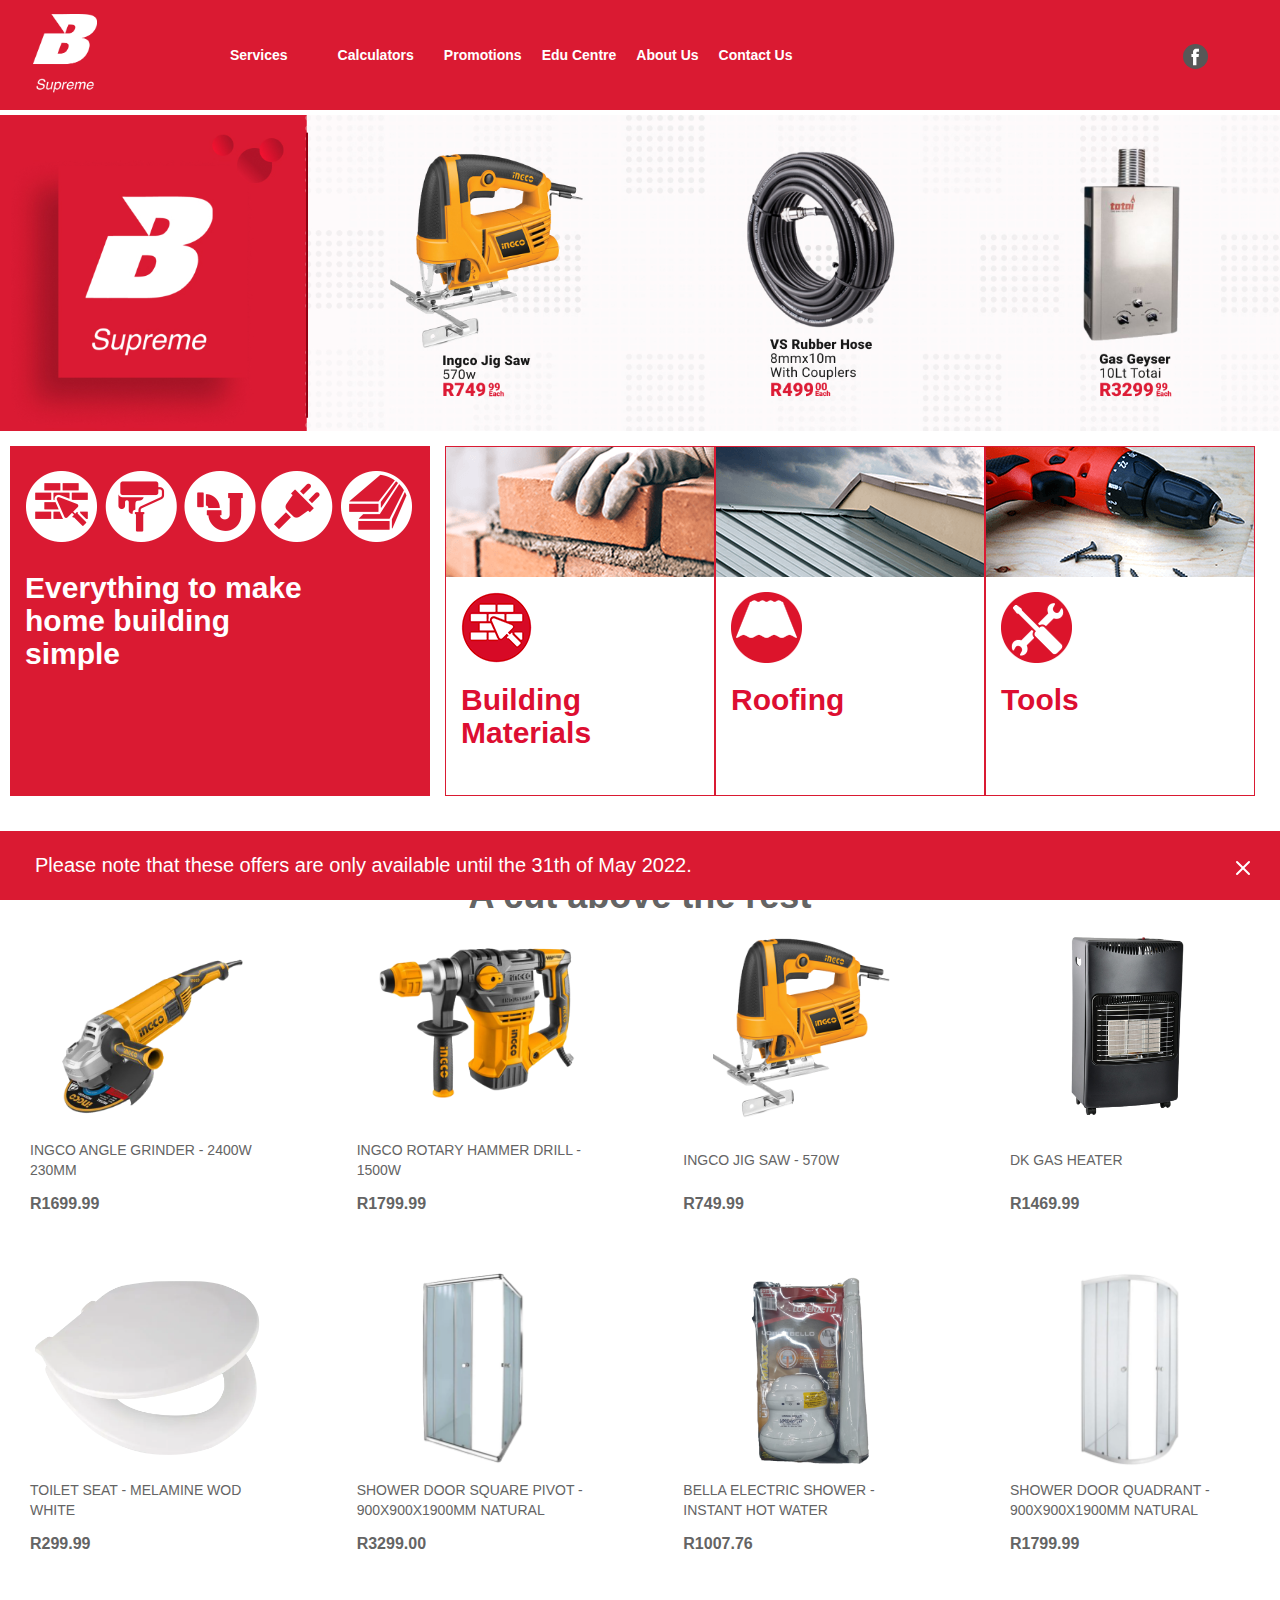
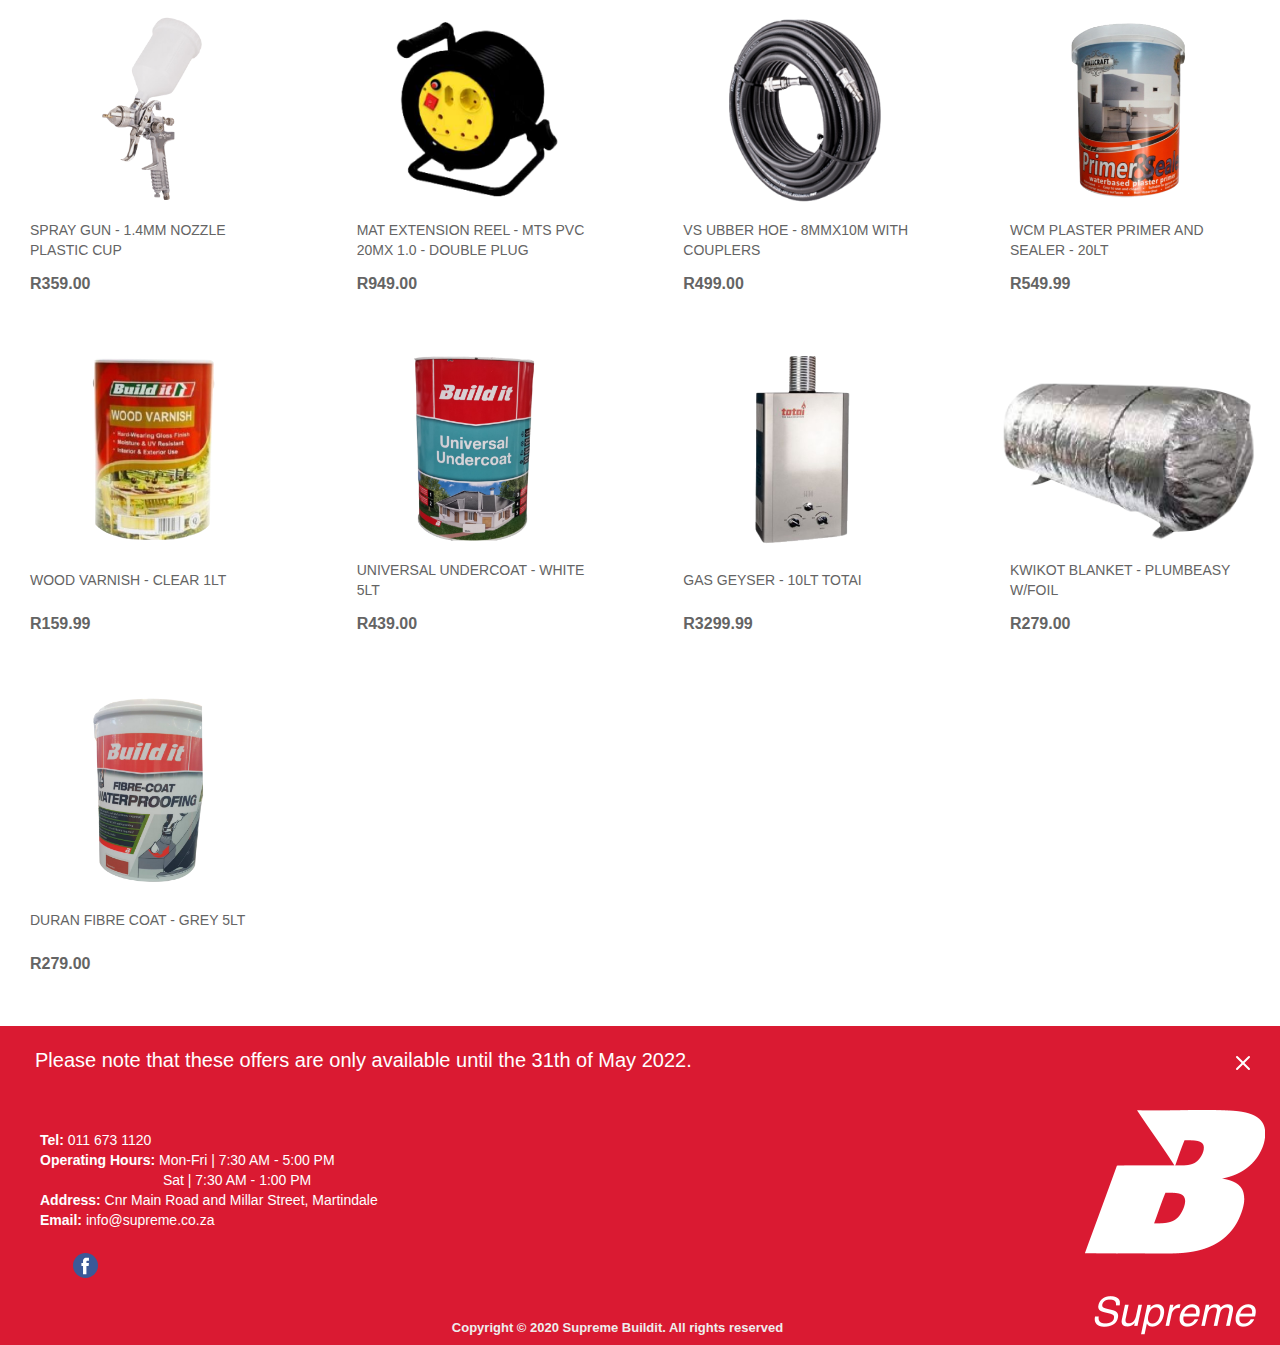
==== index.html @ 3f7a822f "supreme link" ====
<!DOCTYPE html>
<html lang="en">
<head>
    <meta charset="UTF-8">
    <meta name="viewport" content="width=device-width, initial-scale=1.0">
    <title>
         Supreme Buildit | Home
    </title>
<link rel="stylesheet" href="https://unpkg.com/swiper/swiper-bundle.min.css">
<link rel="stylesheet" href="https://maxcdn.bootstrapcdn.com/bootstrap/4.5.2/css/bootstrap.min.css">
<script src="https://ajax.googleapis.com/ajax/libs/jquery/3.5.1/jquery.min.js"></script>
  <script src="https://cdnjs.cloudflare.com/ajax/libs/popper.js/1.16.0/umd/popper.min.js"></script>
  <script src="https://maxcdn.bootstrapcdn.com/bootstrap/4.5.2/js/bootstrap.min.js"></script>
  <link rel="stylesheet" href="https://maxcdn.bootstrapcdn.com/bootstrap/3.4.1/css/bootstrap.min.css">
  <link rel="stylesheet" href="./css/style.css">
</head>
<body>


<nav id = "lg-width-nav" >
<div id="nav-grid-top">
  <a href="./index.html">
     <div id="logo-container">
      <img src="./img/logo.png" id="logo" alt="">
    </div>
   </a>
</div>

<div id="nav-grid-bottom">
 <ul class="nav-list">

     <li style="margin-left:20px; margin-right: 10px;" class="dropdown">
          <a class="nav-link" href="./services.html">
               Services
           </a>
    </li>

     <li style="margin-left:20px; margin-right: 10px;" class="dropdown">
          <a class="nav-link" href="./calculators.html">
               Calculators
           </a>
    </li>
     
     <li>
       <a class="nav-link" href="./promotions.html">Promotions</a>
     </li>

     
       <li>
        <a class="nav-link" href="./education.html">Edu Centre</a>
      </li>

     <li>
       <a class="nav-link" href="./about_us.html">About Us</a>
     </li>

     <li>
      <a class="nav-link" href="./contact.html">Contact Us</a>
    </li>

    <li id="social-media-icons">
      <a href="https://www.facebook.com/builditsupreme" class="social-media-icon" target="_blank"><img src="./cons/facebook.svg" alt="" ></a>
</li>
 </ul>

 </div>
</nav>

<nav class="navbar navbar-inverse" style="height:50px" id = "sm-width-nav">
<div class="container-fluid">
  <div class="navbar-header">
    <button type="button" class="navbar-toggle" data-toggle="collapse" data-target="#navbar">
      <span class="icon-bar"></span>
      <span class="icon-bar"></span>
      <span class="icon-bar"></span>                        
    </button>
    <a class="navbar-brand" href="./index.html">
      <img src="./img/logo.png" style = "width:40px" alt="">
    </a>
  </div>
  <div class="collapse navbar-collapse" id="navbar">
    <ul class="nav navbar-nav">
      <li class="active">
      <a href="https://matus.rapidtrade.com/#/home">Products</a></li>
      <li class="active"><a href="./services.html">Services</a></li>
      <li class="active"><a href="./calculators.html">Calculators</a></li>
      <li class="active"><a href="./promotions.html">Promotions</a></li>
      <li class="active"><a href="./education.html">Edu Centre</a></li>
      <li class="active"><a href="./about_us.html">About Us</a></li>
      <li class="active"><a href="./contact.html">Contact Us</a></li>
    </ul>
  </div>
</div>
</nav>

<style>
  .pop-up-wrapper-1{
    position: fixed;
    padding:10px;
    bottom:0;
    top:5;
    z-index:100;
    width:100%;
    margin:auto;
    background: #da1a32;
    height:auto;
  }
  .pop-up-wrapper{
    padding:10px;
    bottom:0;
    top:5;
    z-index:105;
    width:100%;
    margin:auto;
    background: #da1a32;
    height:auto;
  }
  .pop-up-content span {
    flex:11;
  }
  .hidden{
    display: none;
    transition: 100ms;
  }
  .pop-up-content{
    color: white;
    font-size: 20px;
    padding-left:25px;
    padding-top:10px;
    display:flex;
    width:100%;
    height:100%;
  }
  #close-1 , #close-2{
    background: transparent;
    border:none;
    width:35px;
    height:15px;
    margin-right: 10px;
  }
</style>
 <div class="pop-up-wrapper-1 d-flex">
    <p class="pop-up-content d-flex align-content-center">
      <span class="d-flex align-content-center">
        Please note that these offers are only available until the 31th of May 2022.
      </span>
      <button id="close-1">
        <svg xmlns="http://www.w3.org/2000/svg" width="16" height="16" fill="currentColor" class="bi bi-x-lg" viewBox="0 0 16 16">
          <path d="M1.293 1.293a1 1 0 0 1 1.414 0L8 6.586l5.293-5.293a1 1 0 1 1 1.414 1.414L9.414 8l5.293 5.293a1 1 0 0 1-1.414 1.414L8 9.414l-5.293 5.293a1 1 0 0 1-1.414-1.414L6.586 8 1.293 2.707a1 1 0 0 1 0-1.414z"/>
        </svg>
    </button>
    </p>
  </div> 
    <div class="jumbotron main-jumbo" style="padding: 0 !important;">
        <div class="container-fluid jumbotron-content-container" style="padding: 0!important;">
  <div class="banner-swiper-container">
     <div class="swiper-wrapper">
       <div class="swiper-slide"><img src="./img/Frame 3.jpg" alt=""></div> 
       <div class="swiper-slide"><img src="./img/slide1.jpg" alt=""></div>
       <div class="swiper-slide"><img src="./img/slide3.png" alt=""></div>
       <div class="swiper-slide"><img src="./img/slide4.png" alt=""></div>

     </div>
     
     <div class="swiper-pagination"></div>
   </div>

        </div>
    </div>

 <div class="services-grid row">
       <div class="col-md-4 services-grid-child services-grid-child-1">
             <div class="service-circles-wrapper">
                    <div class="service-cirlce">
                       <img src="./img/brick-icon-inv.png" alt=""> 
                    </div>
                    <div class="service-cirlce">
                         <img src="./img/paint-icon-inv.png" alt="">   
                    </div>
                    <div class="service-cirlce">
                         <img src="./img/plumbing-icon-inv.png" alt="">
                    </div>
                    <div class="service-cirlce">
                         <img src="./img/electrical-icon-inv.png" alt="">
                    </div>
                    <div class="service-cirlce">
                         <img src="./img/timber-icon-inv.png" alt="">
                    </div>
             </div>
             <h2 class="large-text">Everything to make home building simple</h2>
       </div>

      
      

       <div class="col-md-8 services-grid-child services-grid-child-2 service-card-wrapper">
              <div class="service-card">
                   <img src="./img/Building-materials-banner.png" alt="" class="service-card-img">
                   <div class="card-content">
                        <img src="./img/building-materials-icon.png" alt="">
                        <h2 class="large-text red-text">
                              Building Materials
                        </h2>
                   </div>
              </div>
              <div class="service-card">
                   <img src="./img/Roofing-banner.png" alt="" class="service-card-img">
                   <div class="card-content">
                        <img src="./img/roofing-icon.png" alt="">
                        <h2 class="large-text red-text">
                              Roofing
                        </h2>
                   </div>
              </div>
              <div class="service-card">
                   <img src="./img/Tools-banner.png" alt="" class="service-card-img">
                   <div class="card-content">
                        <img src="./img/tools-icon.png" alt="">
                         <h2 class="large-text red-text">
                              Tools
                        </h2>
                   </div>
              </div>

       </div>
 </div>



    <main class="container-fluid">

<h2 class="section-header">A cut above the rest</h2>  

<div class="product-row">
           <!-- Swiper -->
      <div class="product-item">
            <div  class="item-block-grid item-block-grid-1">
                 <img class="product-img reset-height" src="./products/01.png" alt="">
            </div>
            <div class="item-block-grid item-block-grid-2">INGCO ANGLE GRINDER - 2400W 230MM</div>
            <div class="item-block-grid item-block-grid-3">R1699.99</div>
      </div>
      <div class="product-item">
            <div class="item-block-grid item-block-grid-1">
          <img class="product-img reset-height" src="./products/02.png" alt="">
            </div>
            <div class="item-block-grid item-block-grid-2">INGCO ROTARY HAMMER DRILL - 1500W </div>
            <div class="item-block-grid item-block-grid-3">R1799.99</div>
      </div>
      
      <div class="product-item">
            <div class="item-block-grid item-block-grid-1">
          <img class="product-img" src="./products/03.png" alt="">
            </div>
            <div class="item-block-grid item-block-grid-2">INGCO JIG SAW - 570W</div>
            <div class="item-block-grid item-block-grid-3">R749.99</div>
      </div>
      <div class="product-item">
            <div class="item-block-grid item-block-grid-1">
          <img class="product-img" src="./products/04.png" alt="">
            </div>
            <div class="item-block-grid item-block-grid-2">DK GAS HEATER </div>
            <div class="item-block-grid item-block-grid-3">R1469.99</div>
      </div>

</div>



<div class="product-row">

<div class="product-item">
      <div class="item-block-grid item-block-grid-1">
          <img class="product-img" src="./products/05.png" alt="">
      </div>
      <div class="item-block-grid item-block-grid-2">
        TOILET SEAT - MELAMINE WOD WHITE
          </div>
      <div class="item-block-grid item-block-grid-3">R299.99</div>
</div>
<div class="product-item">
      <div class="item-block-grid item-block-grid-1">
          <img class="product-img" src="./products/06.png" alt="">
      </div>
      <div class="item-block-grid item-block-grid-2">
        SHOWER DOOR SQUARE PIVOT - 900X900X1900MM NATURAL
      </div>
      <div class="item-block-grid item-block-grid-3">R3299.00 </div>
</div>

<div class="product-item">
      <div class="item-block-grid item-block-grid-1">
          <img class="product-img" src="./products/07.png" alt="">
      </div>
      <div class="item-block-grid item-block-grid-2">
        BELLA ELECTRIC SHOWER - INSTANT HOT WATER
      </div>
      <div class="item-block-grid item-block-grid-3">R1007.76 </div>
</div>

<div class="product-item">
      <div class="item-block-grid item-block-grid-1">
          <img class="product-img" src="./products/08.png" alt="">
      </div>
      <div class="item-block-grid item-block-grid-2">
        SHOWER DOOR QUADRANT - 900X900X1900MM NATURAL
      </div>
      <div class="item-block-grid item-block-grid-3">
        R1799.99
      </div>
</div>

</div>


<div class="product-row">
     <!-- Swiper -->
<div class="product-item">
      <div class="item-block-grid item-block-grid-1">
          <img class="product-img" src="./products/09.png" alt="">
      </div>
      <div class="item-block-grid item-block-grid-2">
        SPRAY GUN - 1.4MM NOZZLE PLASTIC CUP
      </div>
      <div class="item-block-grid item-block-grid-3">
        R359.00
      </div>
</div>
<div class="product-item">
      <div class="item-block-grid item-block-grid-1">
          <img class="product-img" src="./products/10.png" alt="">
      </div>
      <div class="item-block-grid item-block-grid-2">
        MAT EXTENSION REEL - MTS PVC 20MX 1.0 - DOUBLE PLUG
          </div>
      <div class="item-block-grid item-block-grid-3">
        R949.00
      </div>
</div>

<div class="product-item">
     <div class="item-block-grid item-block-grid-1">
         <img class="product-img" src="./products/11.png" alt="">
     </div>
     <div class="item-block-grid item-block-grid-2">
      VS UBBER HOE - 8MMX10M WITH COUPLERS
     </div>
     <div class="item-block-grid item-block-grid-3">
      R499.00
     </div>
</div>
<div class="product-item">
     <div class="item-block-grid item-block-grid-1">
         <img class="product-img" src="./products/12.png" alt="">
     </div>
     <div class="item-block-grid item-block-grid-2">
      WCM PLASTER PRIMER AND SEALER - 20LT
     </div>
     <div class="item-block-grid item-block-grid-3">
      R549.99
     </div>
</div>

</div>


<div class="product-row">
  <!-- Swiper -->
<div class="product-item">
   <div class="item-block-grid item-block-grid-1">
       <img class="product-img" src="./products/13.png" alt="">
   </div>
   <div class="item-block-grid item-block-grid-2">
    WOOD VARNISH - CLEAR 1LT
   </div>
   <div class="item-block-grid item-block-grid-3">
     R159.99
   </div>
</div>
<div class="product-item">
   <div class="item-block-grid item-block-grid-1">
       <img class="product-img" src="./products/14.png" alt="">
   </div>
   <div class="item-block-grid item-block-grid-2">
    UNIVERSAL UNDERCOAT - WHITE 5LT
       </div>
   <div class="item-block-grid item-block-grid-3">
     R439.00
   </div>
</div>

<div class="product-item">
  <div class="item-block-grid item-block-grid-1">
      <img class="product-img" src="./products/15.png" alt="">
  </div>
  <div class="item-block-grid item-block-grid-2">GAS GEYSER - 10LT TOTAI</div>
  <div class="item-block-grid item-block-grid-3">R3299.99</div>
</div>

<div class="product-item">
  <div class="item-block-grid item-block-grid-1">
      <img class="product-img" src="./products/16.png" alt="">
  </div>
  <div class="item-block-grid item-block-grid-2">KWIKOT BLANKET - PLUMBEASY W/FOIL</div>
  <div class="item-block-grid item-block-grid-3">R279.00</div>
</div>

</div>

<div class="product-row">
  <!-- Swiper -->
<div class="product-item">
   <div class="item-block-grid item-block-grid-1">
       <img class="product-img" src="./products/17.png" alt="">
   </div>
   <div class="item-block-grid item-block-grid-2">
    DURAN FIBRE COAT - GREY 5LT
   </div>
   <div class="item-block-grid item-block-grid-3">
     R279.00
   </div>
</div>
<!-- <div class="product-item">
   <div class="item-block-grid item-block-grid-1">
       <img class="product-img" src="./products/14.png" alt="">
   </div>
   <div class="item-block-grid item-block-grid-2">
    UNIVERSAL UNDERCOAT - WHITE 5LT
       </div>
   <div class="item-block-grid item-block-grid-3">
     R439.00
   </div>
</div>

<div class="product-item">
  <div class="item-block-grid item-block-grid-1">
      <img class="product-img" src="./products/15.png" alt="">
  </div>
  <div class="item-block-grid item-block-grid-2">GAS GEYSER - 10LT TOTAI</div>
  <div class="item-block-grid item-block-grid-3">R3299.99</div>
</div>

<div class="product-item">
  <div class="item-block-grid item-block-grid-1">
      <img class="product-img" src="./products/16.png" alt="">
  </div>
  <div class="item-block-grid item-block-grid-2">KWIKOT BLANKET - PLUMBEASY W/FOIL</div>
  <div class="item-block-grid item-block-grid-3">R279.00</div>
</div> -->

</div>


</main>

    </div>

    <div class="pop-up-wrapper d-flex">
      <p class="pop-up-content d-flex align-content-center">
        <span class="d-flex align-content-center">
          Please note that these offers are only available until the 31th of May 2022.
        </span>
        <button id="close-2">
          <svg xmlns="http://www.w3.org/2000/svg" width="16" height="16" fill="currentColor" class="bi bi-x-lg" viewBox="0 0 16 16">
            <path d="M1.293 1.293a1 1 0 0 1 1.414 0L8 6.586l5.293-5.293a1 1 0 1 1 1.414 1.414L9.414 8l5.293 5.293a1 1 0 0 1-1.414 1.414L8 9.414l-5.293 5.293a1 1 0 0 1-1.414-1.414L6.586 8 1.293 2.707a1 1 0 0 1 0-1.414z"/>
          </svg>
      </button>
      </p>
    </div> 
    <!-- <br> -->
    <footer>
     <br>
       <ul>
           <li><b>Tel: </b> 011 673 1120</li>
           <li><b>Operating Hours: </b> Mon-Fri | 7:30 AM - 5:00 PM</li>
           <li><b style="visibility: hidden;">Operating Hours : </b> Sat | 7:30 AM - 1:00 PM</li>
           <li><b>Address: </b> Cnr Main Road and Millar Street, Martindale</li>
           <li><b>Email: </b> info@supreme.co.za</li>
       </ul>
       <hr/>

       <div id="footer-social-media-icons">
        <a href="https://www.facebook.com/builditsupreme" class="social-media-icon" target="_blank"><img src="./cons/facebook.svg" alt="" ></a>
       </div>



    <div class="row privacy">
      Copyright © 2020 Supreme Buildit. All rights reserved
    </div>
    
    </footer>
<script>
      let close = document.querySelector("#close-1");
      let close_1 = document.querySelector("#close-2");
      let popup_wrapper = document.querySelector(".pop-up-wrapper-1")
      close.addEventListener('click',()=>{
        popup_wrapper.classList.toggle('hidden')
        popup_wrapper.classList.toggle('pop-up-wrapper')
      })
      close_1.addEventListener('click',()=>{
        popup_wrapper.classList.toggle('hidden')
        popup_wrapper.classList.toggle('pop-up-wrapper')
      })
    </script>
<script src="https://unpkg.com/swiper/swiper-bundle.min.js"></script>
 <script>

      const productItems = document.querySelectorAll(".product-item");
      
          
            for(let item of productItems)
                {
                     item.addEventListener('click', ()=>{
                          location.href = "./promotions.html"
                     })
                }

        var banner_swiper = new Swiper('.banner-swiper-container', {
      spaceBetween: 30,
      slidesPerView:1,
      loop: true,
     autoplay: {
          delay: 6000,
     },
     navigation: {
       nextEl: '.swiper-button-next',
       prevEl: '.swiper-button-prev',
     },
    });
        var swiper = new Swiper('.swiper-container', {
      spaceBetween: 30,
      slidesPerView:4,
      loop: true,
     navigation: {
       nextEl: '.swiper-button-next',
       prevEl: '.swiper-button-prev',
     },
    });
 </script>

</body>
</html>
---- css/style.css ----
body{
        scroll-behavior: smooth;
        font-family: 'Helvetica Neue',Helvetica,Arial,sans-serif  !important;
        color: #646464;
        overflow-x: hidden;
    }
    a{
         text-decoration: none !important;
         color:#333;
    }
    a:hover{
         color:red;
    }
    ul{
        list-style: none;
    }
    nav{
            display:flex;
            /* height:85px; */
            height: 110px;
            font-weight: 700;
            align-items: center;
            margin-bottom:5px;
            background:#da1a32;
            position: relative;
            z-index:8;
            /* display: none; */
    }
    hr{
      /* opacity: .3; */
      display:none
    }
    #sm-width-nav{
      display:none 
   }
    #nav-grid-top{
        height:100%;
        background: #da1a32;
    } 
    #nav-grid-bottom{
        height:30px;
    }
    .nav-link:after{
      content: "";
      position: absolute;
      height:10px;
      width:inherit;
      background: green;
      bottom:-10px;
      left:0;
    }
    .navbar-inverse{
      height: 50px;
      position: fixed;
      top: 0;
      width: 100%;
      left: 0;
      z-index: 2000;
    }
    .contact-wrapper-responsive{
      min-height:100vh;
    }
    .medium-zoom-image--opened {
      object-fit: contain !important;
      z-index: 10;
    }
    .medium-zoom--opened .medium-zoom-overlay {
      z-index: 9;
      background: #fff !important;
  }
    .nav-link{
      color:#fff;
      cursor: pointer;
      height: 30px ;
      overflow: hidden;
    }
    .nav-link:hover{
      color:#fff;
      border-bottom: 2px #fff solid;
    }
    #logo-container{
        width:200px;
        height:100%;
        display: flex;
        align-items: center;
    }
    #logo{
      height: 75%;
      /* width:100%; */
      /* width:120px; */
      width: 90px;
      margin-left: 20px;
      object-fit: contain;
    }
    .nav-list{
         display:flex;
         justify-content: flex-start;
         align-items: center;
         height:100%;
         list-style:none;
         position: relative;
         margin-bottom: 0;
         padding-left:0;
    }
    .dropdown-menu.show {
    display: block;
    border-radius: 0 !important;
    }
    #social-media-icons{
        width:120px;
        height:50px;
        display: flex;
        position: absolute;
        right:25px;
        filter:grayscale(100%)
    }
       #pc-powerpoint{
      display:flex;
    }
    #mobile-powerpoint{
      display:none !important;
    }
    .powerpoint-content{
      min-height:70vh;
      display:flex;
      justify-content: space-between;
    }
    .powerpoint{
      /* height:100%; */
      flex:1;
      padding:10px;
    }
    .powerpoint-img{
      width:100%;
      height:100%;
      object-fit:contain;
      /* margin:auto; */
    }
    .swiper-container {
      width: 100%;
      height: 100%;
    }

    .swiper-slide {
      background:transparent;
      display: -webkit-box;
      display: -ms-flexbox;
      display: -webkit-flex;
      display: flex;
      -webkit-box-pack: center;
      -ms-flex-pack: center;
      -webkit-justify-content: center;
      justify-content: center;
      -webkit-box-align: center;
      -ms-flex-align: center;
      -webkit-align-items: center;
      align-items: center;
    }
    .swiper-slide img{
         height:100%;
         width:100%;
         object-fit: contain;
    }
     .services-grid{
          background:#fff;
          min-height:350px;
          width:100%;
          padding:10px;
          margin:0;
          margin-bottom: 50px;
     }
     .services-grid-child{
          height: 100%;
     }
     .services-grid-child-1{
          background-color: #da1a32;
          padding-top:25px;
          height: 350px !important;
     }

     .service-circles-wrapper{
          /* background:#de2830; */
          background:#da1a32;
          display: flex;
          justify-content: space-between;
          flex-wrap: wrap;
          margin-bottom:20px;
     }
     .service-cirlce{
          height:75px;
          width:75px;
          margin-bottom:5px;
     }
     .large-text{
          color: #fff;
          font-weight:700;
          width:75%
     }
     .service-card-wrapper{
          display: flex;
          justify-content: space-between;
          flex-wrap: wrap;
     }
     .service-card{
          flex:1;
          /* min-width:190px; */
          height:100%;
          background:#fff;
          height: 350px;
          /* border:1px #de2830 solid; */
          border:1px #da1a32 solid;
     }
     .red-text{
         color:#dd0e31;
     }
     
     .service-card-img{
          width:100%;
          height:130px;
          object-fit: none;
     }
     .card-content{
          width:100%;
          padding:15px;
     }
     .product-row{
          display: flex;
          flex-wrap: wrap;
          width:100%;
          /* min-height:400px; */
          min-height: fit-content;
          margin-bottom: 50px;
          /* margin-bottom: 50px; */
          justify-content: space-between;
     }

    .product-item{
         width:270px;
         overflow-x: hidden;
         min-height:290px;
         height:290px;
         overflow: hidden;
         cursor: pointer;
         border: 2px #fff solid;
         /* background:green; */
         transition : border .125s;
         padding:3px;
    }
    .product-item:hover{
        border: 2px #da1a30ad solid;
    }
    .product-img{
         height: 100%;
         width:100%;
         object-fit: contain;
         object-position: center;
    }
  

    #nav-grid-bottom{
         width:100%;
         display:flex;
         align-items: center;
    }
    .nav-list{
         width:100%;
    }
    #footer-social-media-icons{
        width:120px !important;
        height:50px;
        display: flex;
        margin-left: 25px;
    }
    .social-media-icon{
        height:100%;
        flex: 1;
        margin:1px;
        display:flex;
        justify-content: center;
        align-items: center;
    }
    .social-media-icon img{
      height:25px;
      width:25px;
      object-fit: contain;
      object-position: center;
    }
    .jumbotron{
        height:320px;
    }

    @media(max-width:1230px){
      #social-media-icons{
        display:none;
      }
        #first-powerpoint{
        padding: 0px !important;
    }
    }
    @media (max-width: 900px){
        .large-text{
          width:100% !important;
        }
        #first-powerpoint{
          padding: 50px !important;
      }
      }
    @media (max-width: 780px){
      #first-powerpoint{
        padding: 0px !important;
    }
      .powerpoint-content{
        flex-wrap: wrap;
      }
      .services-grid-child-1 {
        background: #da1a32;
        padding-top: 25px;
        height: fit-content !important;
      }
      .service-card-wrapper {
        padding: 0;
    }
    .product-row {
      min-height: 400px !important;
    }
    }
    @media (min-width: 700px)
{
    .jumbotron {
        padding: 0;
        border-radius:0;
        width:100%;
        height: fit-content;
        overflow: hidden;
    }
}
     .main-jumbo{
      background:#fff;
        background-position:center;
        background-size:cover;
        min-height: fit-content;
        margin-bottom:5px;
     }

    .jumbotron-content-container{
        height:100%;
    }
    .jumbotron-row{
        height:100%;
        display: flex;
        border:10px #fff solid;
    }
    .jumbotron-side-by-side-grid{
        height:100%;
        flex: 1;
        border:10px #fff solid;
    }
    .jumbotron-side-grid-1{
        background:url('../img/banner-01-mobile.jpg'),#fff;
        background-size: contain;
        background-repeat:no-repeat;
        background-position: center;
    }
      
    .jumbotron-side-grid-2{
        background:url('../img/87254-_Option_7-\(1\).jpg'),#fff;
        background-size: contain;
        background-repeat:no-repeat;
        background-position: center;
    }
    .swiper-container {
      width: 100%;
      height: 100%;
      padding: 10px 10px; 
    }

    .swiper-slide {
      background: #fff;
      display: -webkit-box;
      display: -ms-flexbox;
      display: -webkit-flex;
      display: flex;
      flex-direction: column;
    }

    .item-block-grid{
        width:100%;
        height:30px;
        margin-bottom:5px;
    }
    .item-block-grid-1{
           height: 70%;
           background-size: contain;
           background-position: center;
           background-repeat: no-repeat;
    }
    .item-block-grid-2{
          display:flex;
          align-items: center;
          font-size: 14px;
          height: 20%;
          padding-left:10px;
    }
    .item-block-grid-3{
            font-size: 16px;
             font-weight: 900;
             height: 10%;
           margin-bottom: 0;
           padding-left:10px;
    }
    .col-md-4 > .promo-video {
      margin-top:50px;
    }
 
    .section-header{
      font-weight: bold;
      font-size: 36px;
      text-align: center;
    }
    footer {
      min-height: 250px;
      color: #fff;
      background: url('../img/logo.png'),#da1a32;
      background-size: contain;
      background-position: top right;
      border-top: 15px #da1a32 solid;
      border-right: 15px #da1a32 solid;
      background-repeat: no-repeat;
      position: relative;
      z-index:105;
  }
    .footer-icons{
        height:50px !important;
    }

    .privacy{
      width:100%;
      color:#eee;
      font-size: 13px;
      font-weight: 700;
      text-align: center;
      position:absolute;
      bottom:0;
      display: flex;
      justify-content: center;
      padding-bottom:7px;
    }

    #brand-icons-grid{
      height:150px;
      width:100%;
      display:flex;
      justify-content: center;
      margin-bottom:-20px;
    }
    .category-icon-grid{
      height:100%;
      width:100px;
      margin-left:15px;
      margin-right:15px;
    }
    .category-icon-grid-1{
       background: url('../img/PRIMARY\ BUILDING.png');
       background-size: contain;
       background-repeat: no-repeat;
       background-position: center;
    }
    .category-icon-grid-2{
       background: url('../img/PRIMARY\ ELECTRICAL.png');
       background-size: contain;
       background-repeat: no-repeat;
       background-position: center;
    }
    .category-icon-grid-3{
       background: url('../img/PRIMARY\ PAINTING.png');
       background-size: contain;
       background-repeat: no-repeat;
       background-position: center;
    }
    .category-icon-grid-4{
       background: url('../img/PRIMARY\ PLUMBING.png');
       background-size: contain;
       background-repeat: no-repeat;
       background-position: center;
    }
    .category-icon-grid-5{
       background: url('../img/PRIMARY\ TIMBER.png');
       background-size: contain;
       background-repeat: no-repeat;
       background-position: center;
    }

    .about-jumbo{
        height:290px;
    }
 
  /* ABOUT PAGE */
      .promo-header{
        margin-top:30px;
        margin-bottom:50px;
    }
      .promo-grid{
          height:fit-content;
          min-height: 420px;
          width:100%;
          /* margin-bottom:100px; */
          margin-right: 0px;
          margin-left: 0px;
      }
      .col-md-4{
          height:100%;
          width:100%;
      }
      .promo-child{
          height:100%;
          width:100%;
          overflow: hidden;
      }
      .promo-child img{
          height:80%;
          width:100%;
          object-fit:contain;
           object-position: top;
      }
      #contact-main{
        padding:20px;
    }
    .form-control{
        border-radius:0
    }
    #contact-header-text{
        font-weight: 900;
    }
    #form-header-pack{
      display:flex;
      align-items: center;
      margin-bottom: 15px;
      height: 70px;
    }
    #phone-img{
      margin-right: 10px;
      margin-top:-2px;
      height:40px;
      width:40px;
      padding: 1px;
      border-radius: 50%;
    }
    .contact-us-artwork{
      /* background: url('../img/contact-us-hero.jpg');
       */
      background-image: url('../img/contact-us-hero.jpg');
      background-position: center;
      background-size: 75%;
      background-repeat: no-repeat;
    }
    .theme-text{
      color: #dd0e31;
    }
    .btn{
      width:100px;
      margin-top:10px;
      background:#da1a32
    }
    .service-main{
      padding: 0 40px;
  }
  
  .services-header{
      margin: 30px 0;
      color:#da1a32
  }
  .services-sub-header{
      font-weight: 100!important;
      color:#da1a32
  }
  .services-description{
      width:500px;
      margin-bottom: 30px;
  }
  .service-page-service-wrapper{
    /* background: lime; */
    /* height: 500px; */
    display: flex;
    flex-wrap:wrap;
  }
  .service-page-service-card{
      /* min-height: 300px; */
      /* height: 310px; */
      width: 235px;
      margin:2px;
      padding: 15px 15px 5px 0; 
  }
  .service-page-service-thumbnail{
      height: 80px;
      width:80px;
  }
  .service-page-service-header{
      margin: 20px 0;
      color:#da1a32;
      font-weight: bold;
      font-size: 24px;
      
  }
  .services-kitchen-foot-note-img{
      width:200px;
      height:100px;
      background:#000;
      margin-bottom:20px;
      object-fit: contain;
  }
  .about-content-wrapper{
    margin-top:20px;
    margin-bottom:30px;
  }

  .about-img-box{
    width:100%;
    height:270px;
    background:#111;
  }
  .about-img-box-1{
      background:url('../img/badge.png');
      background-size: contain;
      background-repeat: no-repeat;
      background-position: center;
  }
  .about-img-box-2{
      background:url('../img/news.jpg');
      background-size: cover;
      background-repeat: no-repeat;
      background-position: center;
  }
  #calculators-wrapper {
    width: 100%;
    background: #ebebeb;
    display: flex;
    justify-content: space-between;
    flex-wrap: wrap;
    padding: 45px 45px;
    margin: 0;
     min-height: 470px;
}
  .calculator-box{
      background:#fff;
      min-width:0px;
      /* color:#fff !important; */
    border:1px transparent solid;
    padding-bottom: 10px;
    }
    .calculator-box:hover{
        border:1px red solid;
    } 
  .calculator-thumb-grid{
      padding: 30px 0;
  }
  .calculator-box-header{
      font-weight: 700;
      padding: 0px 20px 20px 0px;
      color:color;
  }
  .calculator-link{
      color:red;
      padding:30px 0;
      padding-bottom:50px;
      font-weight: 700;
  }
  .calculator-link:hover{
    color:#ffb5b9;
  }

  @media(max-width:750px){
        #pc-powerpoint{
      display:none;

    }
    #mobile-powerpoint{
      display:flex !important;
      flex-direction:column !important;
    }
    .col-md-4 > .promo-video {
      margin-top:20px;
    }
  .row{
    display: flex;
    flex-direction: column-reverse;
  }
  /* @media(max-width:500px){ */
    .promo-child {
      height: fit-content;
      margin-bottom: 40px;
  }
    .jumbotron{
      height: fit-content;
    }
    .main-jumbo{
      min-height: fit-content;
      width:100%;
    }
    .services-grid-child-1{
      height: fit-content !important;
      padding-bottom: 20px;
    }
    .services-grid {
      background: #fff;
      min-height: fit-content;
      width: 100%;
      padding: 10px;
      margin: 0;
      margin-bottom: 0px;
  }
    .product-row {
      height:fit-content
    }
    .product-item {
      margin: auto;
      margin-bottom:20px;
    }
    .service-card {
      width: 100%;
      height: fit-content;
    }
    .service-card-wrapper {
      padding: 0;
      display: none;
    }
    .service-card-img {
      object-fit: cover;
  }
    #sm-width-nav{
       display:block ;
       padding: 0;
    }
    #lg-width-nav{
      display:none 
    }
    .promo-grid {
      width: unset;
      margin: 0;
      padding: 0;
  }
  .promo-grid {
    height: fit-content;
    width: 100% !important;
    margin: 0!important;
  }
  .container-fluid>.navbar-collapse, .container-fluid>.navbar-header, .container>.navbar-collapse, .container>.navbar-header {
    width: 100%;
    margin: 0;
  }
  .navbar .container, .navbar .container-fluid, .navbar .container-lg, .navbar .container-md, .navbar .container-sm, .navbar .container-xl {
    background: #da1a32;
    border-bottom: 1px darkred solid;
  }
  .navbar{
    border-radius:0;
    border:none;
    background:#da1a32;
    color:#fff;
}
.navbar-inverse .navbar-nav>.active>a, .navbar-inverse .navbar-nav>.active>a:focus, .navbar-inverse .navbar-nav>.active>a:hover {
    background-color: transparent;
    }
    .navbar-collapse{
      background:#da1a32;
    }
    .navbar-brand {
      height: 50px;
      width: 65px;
      display: flex;
      justify-content: center;
      align-items: center;
    }
    .about-img-box-1{
       margin-top: 30px;
    }
    .navbar-inverse .navbar-collapse, .navbar-inverse .navbar-form {
    border-color: red;
    }
   
    footer{
      background-size:15px !important;
    }
    .services-description {
      width: 100%;
  }
  .contact-us-artwork{
    height: 600px;
  }

  .calculator-box {
    margin-bottom: 30px;
    }
    body{
      padding-top: 70px;
    }
    #logo{
      width: 25px;
    }
    .jumbotron-content-container {
      height: 100%;
      width: 100% !important;
      overflow: hidden;
  }
     .navbar-brand img {
       width:25px !important
     }
  }
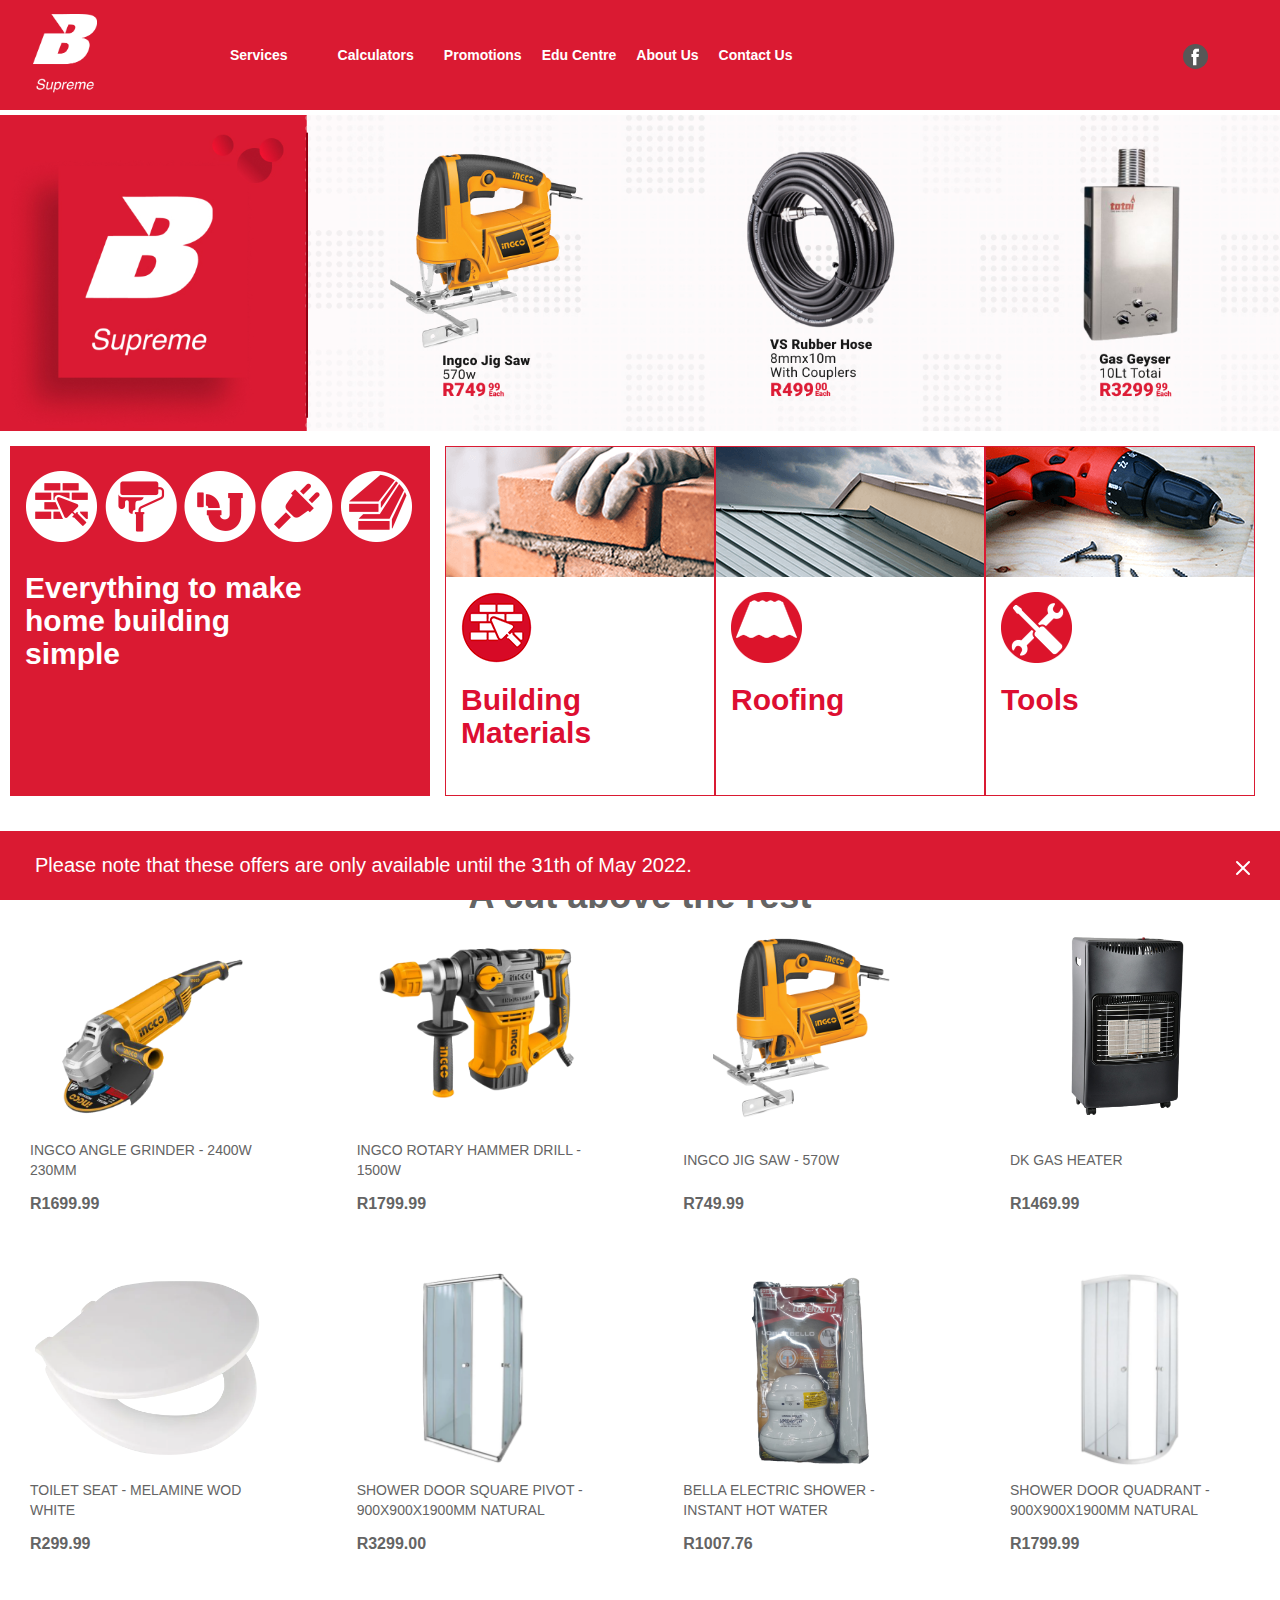
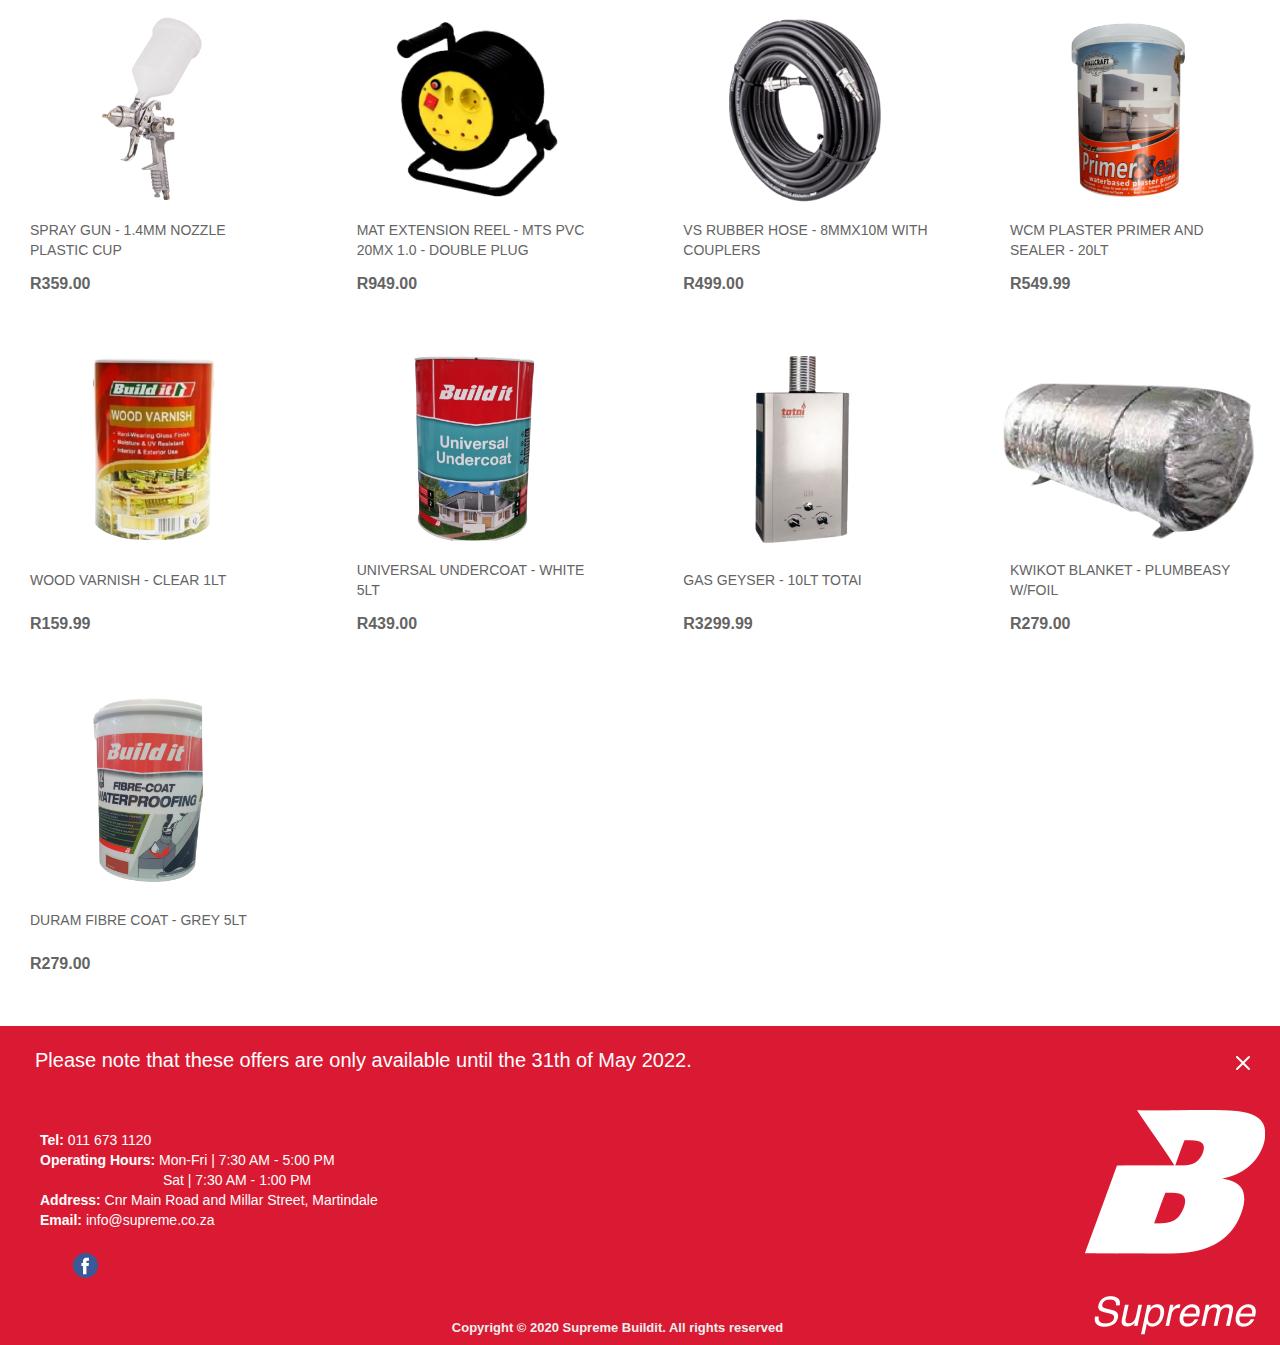
==== commit 1682216f: "updated 2 errors" ====
--- a/index.html
+++ b/index.html
@@ -343,7 +343,7 @@
          <img class="product-img" src="./products/11.png" alt="">
      </div>
      <div class="item-block-grid item-block-grid-2">
-      VS UBBER HOE - 8MMX10M WITH COUPLERS
+      VS RUBBER HOSE - 8MMX10M WITH COUPLERS
      </div>
      <div class="item-block-grid item-block-grid-3">
       R499.00
@@ -414,7 +414,7 @@
        <img class="product-img" src="./products/17.png" alt="">
    </div>
    <div class="item-block-grid item-block-grid-2">
-    DURAN FIBRE COAT - GREY 5LT
+    DURAM FIBRE COAT - GREY 5LT
    </div>
    <div class="item-block-grid item-block-grid-3">
      R279.00
